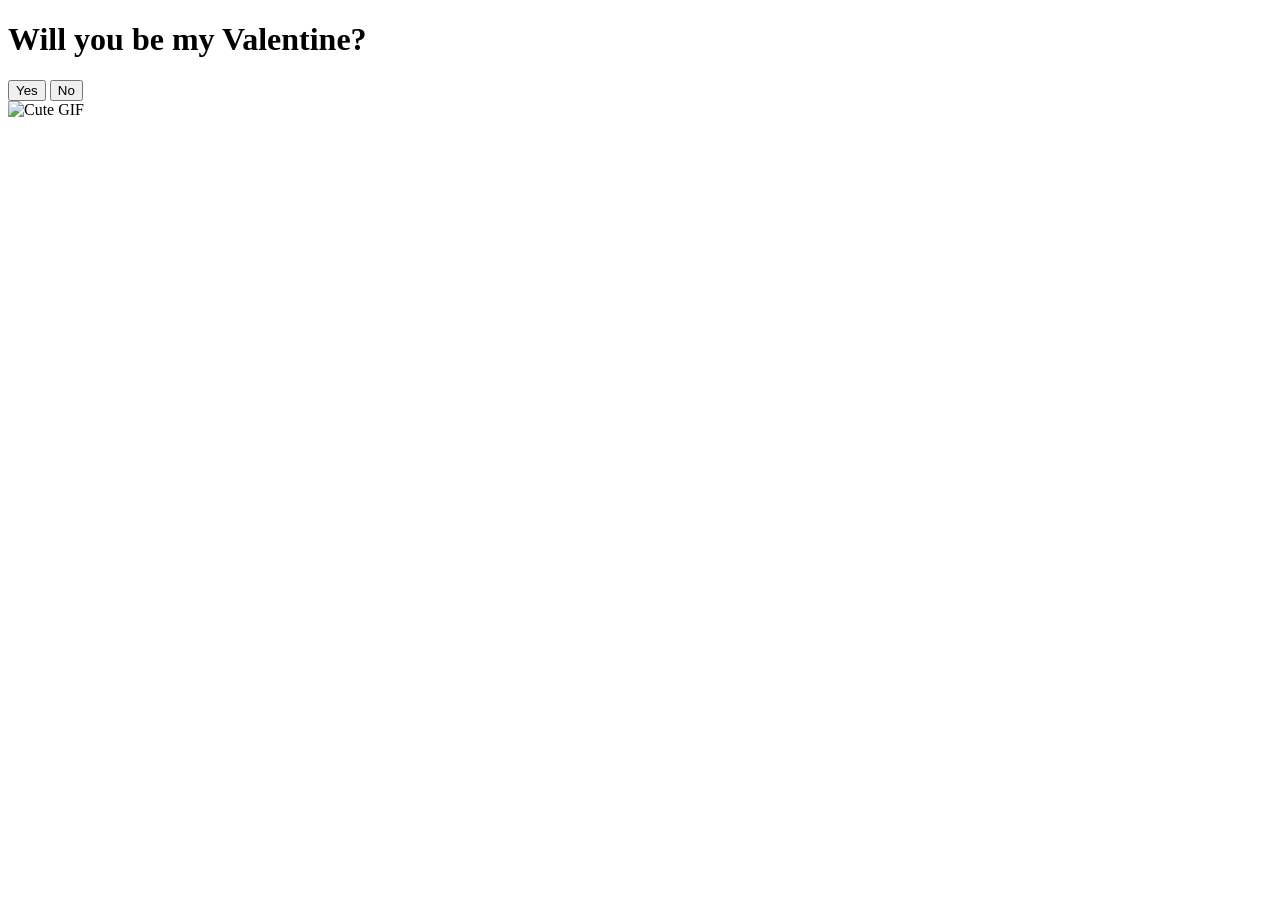
==== index.html @ 42502802 "gif update" ====
<!DOCTYPE html>
<html lang="en">
<head>
    <meta charset="UTF-8">
    <meta name="viewport" content="width=device-width, initial-scale=1.0">
    <title>Will You Be My Valentine?</title>
    <link rel="stylesheet" href="styles.css">
</head>
<body>
    <div class="container">
        <h1>Will you be my Valentine?</h1>
        <div class="buttons">
            <button class="yes-button" onclick="handleYesClick()">Yes</button>
            <button class="no-button" onclick="handleNoClick()">No</button>
        </div>
        <div class="gif_container">
            <img src="https://media3.giphy.com/media/v1.Y2lkPTc5MGI3NjExb3RpYXZpYm0xeHJ6ZWZmN21hNmE5bXdidDBpZmVhbXhwdmF3aDlnNyZlcD12MV9pbnRlcm5hbF9naWZfYnlfaWQmY3Q9Zw/901mxGLGQN2PyCQpoc/giphy.gif" alt="Cute GIF">
        </div>
    </div>
    <script src="script.js"></script>
</body>
</html>
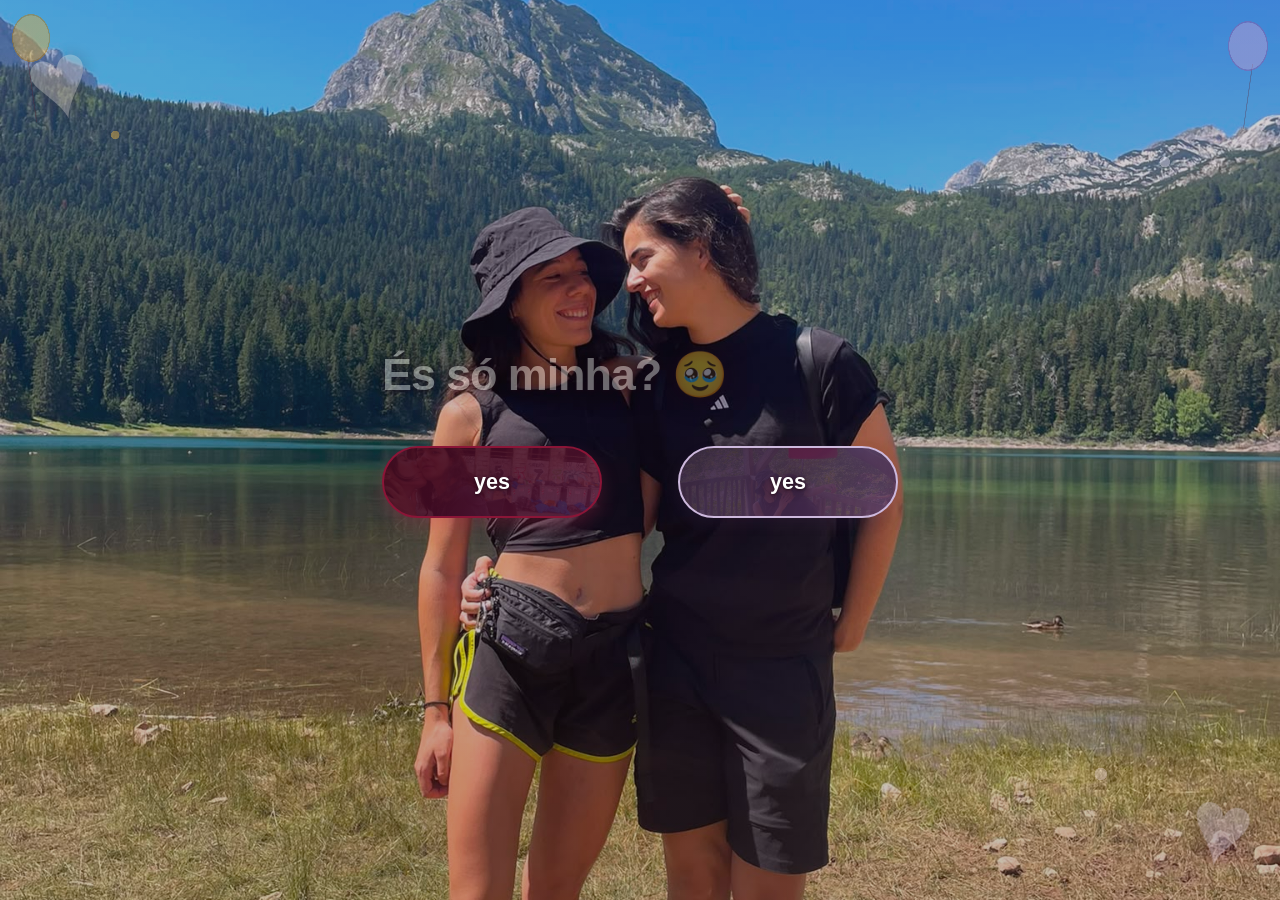
==== commit 7633c0f0: "update" ====
--- a/index.html
+++ b/index.html
@@ -3,20 +3,23 @@
 <head>
     <meta charset="UTF-8">
     <meta name="viewport" content="width=device-width, initial-scale=1.0">
-    <title>Will You Be My Valentine?</title>
+    <title></title>
     <link rel="stylesheet" href="styles.css">
 </head>
-<body>
-    <div class="container">
-        <h1>Will you be my Valentine?</h1>
-        <div class="buttons">
-            <button class="yes-button" onclick="handleYesClick()">Yes</button>
-            <button class="no-button" onclick="handleNoClick()">No</button>
+<body data-page="quiz">
+    <div class="page-screenshot" aria-hidden="true">
+        <div class="page-screenshot-image"></div>
+    </div>
+    <main class="container" aria-busy="true">
+        <div class="question-content">
+            <h1 id="question-text" aria-live="polite">Loading your Valentine quiz...</h1>
+            <div id="answer-buttons" class="buttons"></div>
         </div>
         <div class="gif_container">
-            <img src="https://media3.giphy.com/media/v1.Y2lkPTc5MGI3NjExb3RpYXZpYm0xeHJ6ZWZmN21hNmE5bXdidDBpZmVhbXhwdmF3aDlnNyZlcD12MV9pbnRlcm5hbF9naWZfYnlfaWQmY3Q9Zw/901mxGLGQN2PyCQpoc/giphy.gif" alt="Cute GIF">
+            <img id="media" alt="" hidden>
+            <div id="media-placeholder" role="img" style="text-align: center;" hidden></div>
         </div>
-    </div>
+    </main>
     <script src="script.js"></script>
 </body>
 </html>
--- a/styles.css
+++ b/styles.css
@@ -0,0 +1,587 @@
+:root {
+  --cream: #fff9ef;
+  --blush: #fde8eb;
+  --rose: #c92f55;
+  --rose-dark: #9f1f42;
+  --ink: #5c2435;
+  --gold: #d8aa46;
+  --lavender: #eee6f7;
+  --card: rgba(255, 253, 248, 0.94);
+}
+
+*,
+*::before,
+*::after {
+  box-sizing: border-box;
+}
+
+body,
+body[data-page="quiz"] {
+  position: relative;
+  isolation: isolate;
+  width: 100%;
+  height: 100vh;
+  height: 100dvh;
+  min-height: 0;
+  box-sizing: border-box;
+  margin: 0;
+  padding: clamp(0.5rem, 2.5vmin, 2.5rem);
+  display: flex;
+  flex-direction: column;
+  justify-content: center;
+  align-items: center;
+  overflow: hidden;
+  color: var(--ink);
+  font-family: "Trebuchet MS", "Segoe UI", Arial, sans-serif;
+  background-color: var(--cream);
+  background-image:
+    radial-gradient(circle at 9% 15%, rgba(216, 170, 70, 0.38) 0 4px, transparent 4.5px),
+    radial-gradient(circle at 91% 18%, rgba(160, 120, 190, 0.25) 0 5px, transparent 5.5px),
+    radial-gradient(circle at 86% 86%, rgba(201, 47, 85, 0.18) 0 6px, transparent 6.5px),
+    linear-gradient(145deg, #fffaf1 0%, #fde9eb 52%, #f8e9f2 100%);
+  background-repeat: no-repeat;
+}
+
+.page-screenshot {
+  position: fixed;
+  inset: 0;
+  z-index: 0;
+  isolation: isolate;
+  width: 100%;
+  height: 100%;
+  overflow: hidden;
+  visibility: hidden;
+  pointer-events: none;
+}
+
+body.has-page-screenshot .page-screenshot {
+  visibility: visible;
+}
+
+.page-screenshot > .page-screenshot-image {
+  position: absolute;
+  inset: 0;
+  z-index: 0;
+  width: 100%;
+  max-width: none;
+  height: 100%;
+  max-height: none;
+  margin: 0;
+  background-image:
+    linear-gradient(rgba(47, 19, 31, 0.18), rgba(47, 19, 31, 0.28)),
+    var(--page-screenshot-image);
+  background-position: center;
+  background-size: cover;
+  background-repeat: no-repeat;
+  border-radius: 0;
+}
+
+body.has-page-screenshot-placeholder .page-screenshot > .page-screenshot-image[data-placeholder] {
+  background-image:
+    radial-gradient(circle at 18% 18%, rgba(255, 221, 136, 0.58), transparent 30%),
+    radial-gradient(circle at 82% 20%, rgba(255, 174, 202, 0.5), transparent 32%),
+    radial-gradient(circle at 50% 90%, rgba(183, 154, 209, 0.58), transparent 38%),
+    linear-gradient(135deg, #8b1537 0%, #c92f55 42%, #7d4a9f 74%, #321322 100%);
+}
+
+body.has-page-screenshot-placeholder .page-screenshot > .page-screenshot-image[data-placeholder]::before {
+  position: absolute;
+  inset: 0;
+  display: grid;
+  place-items: center;
+  padding: clamp(1rem, 6vmin, 5rem);
+  color: rgba(255, 253, 248, 0.2);
+  font-size: clamp(4rem, 18vmin, 12rem);
+  font-weight: 900;
+  line-height: 0.95;
+  letter-spacing: -0.04em;
+  text-align: center;
+  overflow-wrap: anywhere;
+  text-wrap: balance;
+  text-shadow: 0 3px 24px rgba(49, 17, 31, 0.18);
+  border: 0;
+  border-radius: 0;
+  background: transparent;
+  box-shadow: none;
+  pointer-events: none;
+  user-select: none;
+  content: attr(data-placeholder);
+}
+
+body.has-page-screenshot .page-screenshot::after {
+  position: absolute;
+  inset: 0;
+  z-index: 1;
+  background-image:
+    radial-gradient(circle at 9% 15%, rgba(216, 170, 70, 0.5) 0 4px, transparent 4.5px),
+    radial-gradient(circle at 91% 18%, rgba(238, 230, 247, 0.38) 0 5px, transparent 5.5px),
+    radial-gradient(circle at 86% 86%, rgba(253, 232, 235, 0.38) 0 6px, transparent 6.5px);
+  background-position: center;
+  background-size: cover;
+  background-repeat: no-repeat;
+  content: "";
+}
+
+body::before,
+body::after {
+  position: fixed;
+  z-index: 1;
+  color: rgba(201, 47, 85, 0.13);
+  font-size: clamp(4rem, 12vmin, 9rem);
+  line-height: 1;
+  pointer-events: none;
+  content: "\2665";
+}
+
+body::before {
+  top: 3vmin;
+  left: 3vmin;
+  transform: rotate(-14deg);
+}
+
+body::after {
+  right: 3vmin;
+  bottom: 2vmin;
+  color: rgba(160, 120, 190, 0.12);
+  transform: rotate(12deg);
+}
+
+body.has-page-screenshot::before {
+  color: rgba(255, 249, 239, 0.3);
+  text-shadow: 0 2px 16px rgba(49, 17, 31, 0.24);
+}
+
+body.has-page-screenshot::after {
+  color: rgba(238, 230, 247, 0.3);
+  text-shadow: 0 2px 16px rgba(49, 17, 31, 0.24);
+}
+
+.container {
+  position: relative;
+  z-index: 2;
+  width: min(100%, 700px);
+  height: 100%;
+  height: min(100%, 56rem);
+  max-height: 100%;
+  min-height: 0;
+  margin-block: auto;
+  padding: clamp(0.75rem, 3vmin, 2.5rem);
+  display: flex;
+  flex-direction: column;
+  overflow: hidden;
+  text-align: center;
+  background:
+    radial-gradient(ellipse at center, rgba(216, 170, 70, 0.5) 0 66%, rgba(174, 126, 35, 0.56) 67% 70%, transparent 71%) left 0.75rem top 0.9rem / 38px 48px no-repeat,
+    linear-gradient(82deg, transparent 48%, rgba(92, 36, 53, 0.3) 49% 51%, transparent 52%) left 1.2rem top 3.55rem / 26px 65px no-repeat,
+    radial-gradient(ellipse at center, rgba(183, 154, 209, 0.5) 0 66%, rgba(135, 94, 171, 0.54) 67% 70%, transparent 71%) right 0.75rem top 1.3rem / 40px 50px no-repeat,
+    linear-gradient(98deg, transparent 48%, rgba(92, 36, 53, 0.3) 49% 51%, transparent 52%) right 1.2rem top 4rem / 26px 65px no-repeat,
+    var(--card);
+  border: 1px solid rgba(201, 47, 85, 0.18);
+  border-radius: clamp(1rem, 4vmin, 2rem);
+  box-shadow: 0 18px 55px rgba(112, 36, 57, 0.14);
+}
+
+body.has-page-screenshot .container {
+  position: fixed;
+  inset: 0;
+  width: 100%;
+  max-width: none;
+  height: 100%;
+  max-height: none;
+  margin: 0;
+  overflow: visible;
+  background:
+    radial-gradient(ellipse at center, rgba(216, 170, 70, 0.5) 0 66%, rgba(174, 126, 35, 0.56) 67% 70%, transparent 71%) left 0.75rem top 0.9rem / 38px 48px no-repeat,
+    linear-gradient(82deg, transparent 48%, rgba(92, 36, 53, 0.3) 49% 51%, transparent 52%) left 1.2rem top 3.55rem / 26px 65px no-repeat,
+    radial-gradient(ellipse at center, rgba(183, 154, 209, 0.5) 0 66%, rgba(135, 94, 171, 0.54) 67% 70%, transparent 71%) right 0.75rem top 1.3rem / 40px 50px no-repeat,
+    linear-gradient(98deg, transparent 48%, rgba(92, 36, 53, 0.3) 49% 51%, transparent 52%) right 1.2rem top 4rem / 26px 65px no-repeat;
+  background-color: transparent;
+  border: 0;
+  border-radius: 0;
+  box-shadow: none;
+}
+
+body.has-page-screenshot .container::before {
+  display: none;
+}
+
+.container::before {
+  position: absolute;
+  top: 0;
+  right: clamp(1.5rem, 8vmin, 4rem);
+  left: clamp(1.5rem, 8vmin, 4rem);
+  height: 6px;
+  border-radius: 0 0 999px 999px;
+  background: linear-gradient(90deg, var(--rose), #ed8ca5, var(--gold), #b79ad1);
+  content: "";
+}
+
+.question-content {
+  flex: 0 0 auto;
+  width: 100%;
+  min-width: 0;
+  min-height: 0;
+  margin-inline: auto;
+  display: flex;
+  flex-direction: column;
+  justify-content: center;
+  align-items: center;
+}
+
+body.has-page-screenshot .question-content {
+  flex: 1 1 100%;
+  width: min(100%, 32.25rem);
+  height: 100%;
+  justify-content: center;
+  align-items: center;
+}
+
+h1,
+#question-text {
+  flex: 0 0 auto;
+  max-width: 18ch;
+  margin: 0 auto;
+  color: var(--rose-dark);
+  font-size: clamp(1.4rem, 5vmin, 3rem);
+  line-height: 1.12;
+  letter-spacing: -0.025em;
+  overflow-wrap: anywhere;
+  text-wrap: balance;
+}
+
+#question-text {
+  align-self: flex-start;
+  margin: 0;
+  text-align: left;
+  opacity: var(--title-opacity, 0.3);
+}
+
+body.has-page-screenshot #question-text {
+  color: #fffdf8;
+  text-shadow:
+    0 1px 2px rgba(31, 10, 21, 1),
+    0 2px 6px rgba(31, 10, 21, 0.95),
+    0 0 16px rgba(31, 10, 21, 0.9),
+    0 0 32px rgba(31, 10, 21, 0.72);
+}
+
+.buttons,
+#answer-buttons {
+  flex: 0 0 auto;
+  width: 100%;
+  margin-top: clamp(0.25rem, 1.5vmin, 1rem);
+  padding-block: clamp(1.5rem, 4vmin, 2rem);
+  display: flex;
+  flex-wrap: wrap;
+  justify-content: center;
+  align-items: center;
+  row-gap: clamp(1.5rem, 3.5vmin, 2rem);
+  column-gap: clamp(4rem, 9vmin, 4.75rem);
+  overflow: visible;
+}
+
+.buttons.is-scaling-question,
+#answer-buttons.is-scaling-question {
+  padding-block: clamp(1.5rem, 5vmin, 2.25rem);
+}
+
+button {
+  position: relative;
+  isolation: isolate;
+  max-width: 100%;
+  min-height: 72px;
+  padding: clamp(0.9rem, 2vmin, 1.1rem) clamp(1.25rem, 3vmin, 1.75rem);
+  display: grid;
+  place-items: center;
+  border: 2px solid transparent;
+  border-radius: 999px;
+  font: inherit;
+  font-size: clamp(1.1rem, 2.5vmin, 1.35rem);
+  font-weight: 700;
+  line-height: 1.2;
+  text-align: center;
+  white-space: normal;
+  overflow-wrap: anywhere;
+  cursor: pointer;
+  transform: scale(var(--button-scale, 1));
+  transform-origin: center;
+  transition:
+    transform 180ms ease,
+    opacity 180ms ease,
+    box-shadow 180ms ease,
+    filter 180ms ease;
+}
+
+.buttons button,
+#answer-buttons button {
+  flex: 0 1 220px;
+  width: min(100%, 220px);
+  max-width: 220px;
+}
+
+.yes-button {
+  --answer-button-fallback: linear-gradient(135deg, #ad234b, #8b1537);
+  --answer-image-scrim: linear-gradient(135deg, rgba(62, 8, 28, 0.9), rgba(79, 16, 48, 0.84));
+  color: #fff;
+  background-color: #8b1537;
+  background-image: var(--answer-button-fallback);
+  border-color: #8b1537;
+  box-shadow: 0 8px 18px rgba(201, 47, 85, 0.25);
+}
+
+.no-button {
+  --answer-button-fallback: linear-gradient(135deg, #fffdf9, var(--lavender));
+  --answer-image-scrim: linear-gradient(135deg, rgba(48, 29, 58, 0.9), rgba(82, 50, 91, 0.84));
+  color: #673b70;
+  background-color: var(--lavender);
+  background-image: var(--answer-button-fallback);
+  border-color: #cdb9dd;
+  box-shadow: 0 6px 14px rgba(103, 59, 112, 0.12);
+}
+
+.button-background-placeholder {
+  position: absolute;
+  top: 50%;
+  left: 50%;
+  z-index: 0;
+  color: currentColor;
+  font-size: clamp(2.75rem, 7vmin, 4.75rem);
+  font-weight: 900;
+  line-height: 1;
+  white-space: nowrap;
+  opacity: 0.14;
+  pointer-events: none;
+  user-select: none;
+  transform: translate(-50%, -50%);
+}
+
+.button-label {
+  position: relative;
+  z-index: 1;
+  width: 100%;
+  font-weight: 800;
+  text-align: center;
+  overflow-wrap: anywhere;
+}
+
+.has-answer-background {
+  color: #fff;
+  background-image:
+    var(--answer-image-scrim),
+    var(--answer-background-image),
+    var(--answer-button-fallback);
+  background-position: center, center, center;
+  background-size: cover, cover, cover;
+  background-repeat: no-repeat, no-repeat, no-repeat;
+}
+
+.has-answer-background .button-background-placeholder {
+  opacity: 0;
+}
+
+.has-answer-background .button-label {
+  text-shadow: 0 1px 3px rgba(31, 10, 21, 0.9), 0 0 12px rgba(31, 10, 21, 0.5);
+}
+
+.buttons .continue-button,
+#answer-buttons .continue-button {
+  margin-inline: auto;
+  align-self: center;
+}
+
+button:hover {
+  filter: brightness(1.04) saturate(1.03);
+  box-shadow: 0 10px 22px rgba(112, 36, 57, 0.2);
+}
+
+button:active {
+  opacity: 0.84;
+}
+
+button:focus-visible {
+  outline: 3px solid #fff;
+  outline-offset: 2px;
+  box-shadow:
+    0 0 0 7px #321322,
+    0 10px 22px rgba(112, 36, 57, 0.2);
+}
+
+.gif_container {
+  flex: 1 1 0;
+  width: 100%;
+  min-width: 0;
+  min-height: 0;
+  max-height: 100%;
+  margin-top: clamp(0.25rem, 1.5vmin, 1rem);
+  display: flex;
+  justify-content: center;
+  align-items: center;
+  overflow: hidden;
+}
+
+body.has-page-screenshot .gif_container {
+  display: none;
+}
+
+img,
+#media {
+  display: block;
+  width: min(100%, 500px);
+  max-width: 100%;
+  height: auto;
+  max-height: 100%;
+  min-width: 0;
+  min-height: 0;
+  margin-inline: auto;
+  object-fit: contain;
+  border-radius: clamp(0.75rem, 2vmin, 1.25rem);
+}
+
+.gif_container img,
+.gif_container #media {
+  flex: 0 1 auto;
+  align-self: center;
+}
+
+.media-placeholder,
+#media-placeholder {
+  width: min(100%, 500px);
+  max-width: 100%;
+  height: auto;
+  max-height: 100%;
+  min-width: 0;
+  min-height: 0;
+  aspect-ratio: 4 / 3;
+  margin-inline: auto;
+  padding: clamp(0.5rem, 3vmin, 2rem);
+  display: grid;
+  place-items: center;
+  align-self: center;
+  color: var(--rose-dark);
+  font-size: clamp(1.1rem, 4.5vmin, 2.8rem);
+  font-weight: 800;
+  line-height: 1.2;
+  overflow-wrap: anywhere;
+  object-fit: contain;
+  background:
+    radial-gradient(circle at 15% 18%, rgba(216, 170, 70, 0.22) 0 5px, transparent 5.5px),
+    radial-gradient(circle at 85% 82%, rgba(183, 154, 209, 0.28) 0 7px, transparent 7.5px),
+    linear-gradient(145deg, #fffaf0, #fbdde5);
+  border: 2px dashed rgba(201, 47, 85, 0.42);
+  border-radius: clamp(0.75rem, 2vmin, 1.25rem);
+  box-shadow: inset 0 0 0 6px rgba(255, 255, 255, 0.45);
+  overflow: hidden;
+}
+
+[hidden] {
+  display: none !important;
+}
+
+@media (max-width: 680px) {
+  .container {
+    padding-inline: clamp(0.75rem, 3vmin, 1rem);
+  }
+
+  body.has-page-screenshot .question-content {
+    width: 100%;
+  }
+
+  #question-text {
+    margin-left: max(0px, calc((100% - 220px) / 2));
+  }
+
+  .buttons,
+  #answer-buttons {
+    flex-direction: column;
+    flex-wrap: nowrap;
+    column-gap: 0;
+  }
+
+  .buttons button,
+  #answer-buttons button {
+    flex: 0 0 auto;
+    width: min(100%, 220px);
+    max-width: 220px;
+  }
+
+  .buttons.is-scaling-question button,
+  #answer-buttons.is-scaling-question button {
+    width: min(100%, 220px);
+    max-width: 62.5%;
+  }
+
+  .buttons.is-scaling-question .continue-button,
+  #answer-buttons.is-scaling-question .continue-button {
+    max-width: 220px;
+  }
+}
+
+@media (max-height: 560px) {
+  body,
+  body[data-page="quiz"] {
+    padding: 0.5rem;
+  }
+
+  .container {
+    padding: clamp(0.55rem, 2vmin, 1rem);
+  }
+
+  h1,
+  #question-text {
+    font-size: clamp(1.15rem, 4.8vmin, 2rem);
+    line-height: 1.05;
+  }
+
+  button {
+    min-height: clamp(60px, 13vh, 68px);
+    padding: clamp(0.7rem, 2vmin, 0.9rem) clamp(1rem, 3vmin, 1.4rem);
+    font-size: clamp(1rem, 2.5vmin, 1.2rem);
+  }
+
+  .buttons,
+  #answer-buttons {
+    margin-top: 0.25rem;
+    padding-block: clamp(0.75rem, 3vmin, 1.25rem);
+    row-gap: clamp(0.875rem, 3vmin, 1.25rem);
+  }
+
+  .buttons.is-scaling-question,
+  #answer-buttons.is-scaling-question {
+    padding-block: clamp(1.125rem, 4vmin, 1.35rem);
+  }
+
+  .gif_container {
+    margin-top: 0.25rem;
+  }
+
+  .media-placeholder,
+  #media-placeholder {
+    padding: 0.5rem;
+    font-size: clamp(1rem, 4vmin, 1.75rem);
+  }
+}
+
+@media (max-height: 500px) and (min-width: 681px) and (orientation: landscape) {
+  .buttons,
+  #answer-buttons {
+    padding-block: 1.25rem;
+    column-gap: 4rem;
+  }
+
+  .buttons button,
+  #answer-buttons button {
+    flex: 0 1 clamp(180px, 28vw, 210px);
+    width: clamp(180px, 28vw, 210px);
+    max-width: 210px;
+  }
+
+  button {
+    min-height: clamp(56px, 14vh, 64px);
+  }
+}
+
+@media (prefers-reduced-motion: reduce) {
+  button {
+    transition-duration: 0.01ms;
+  }
+}
